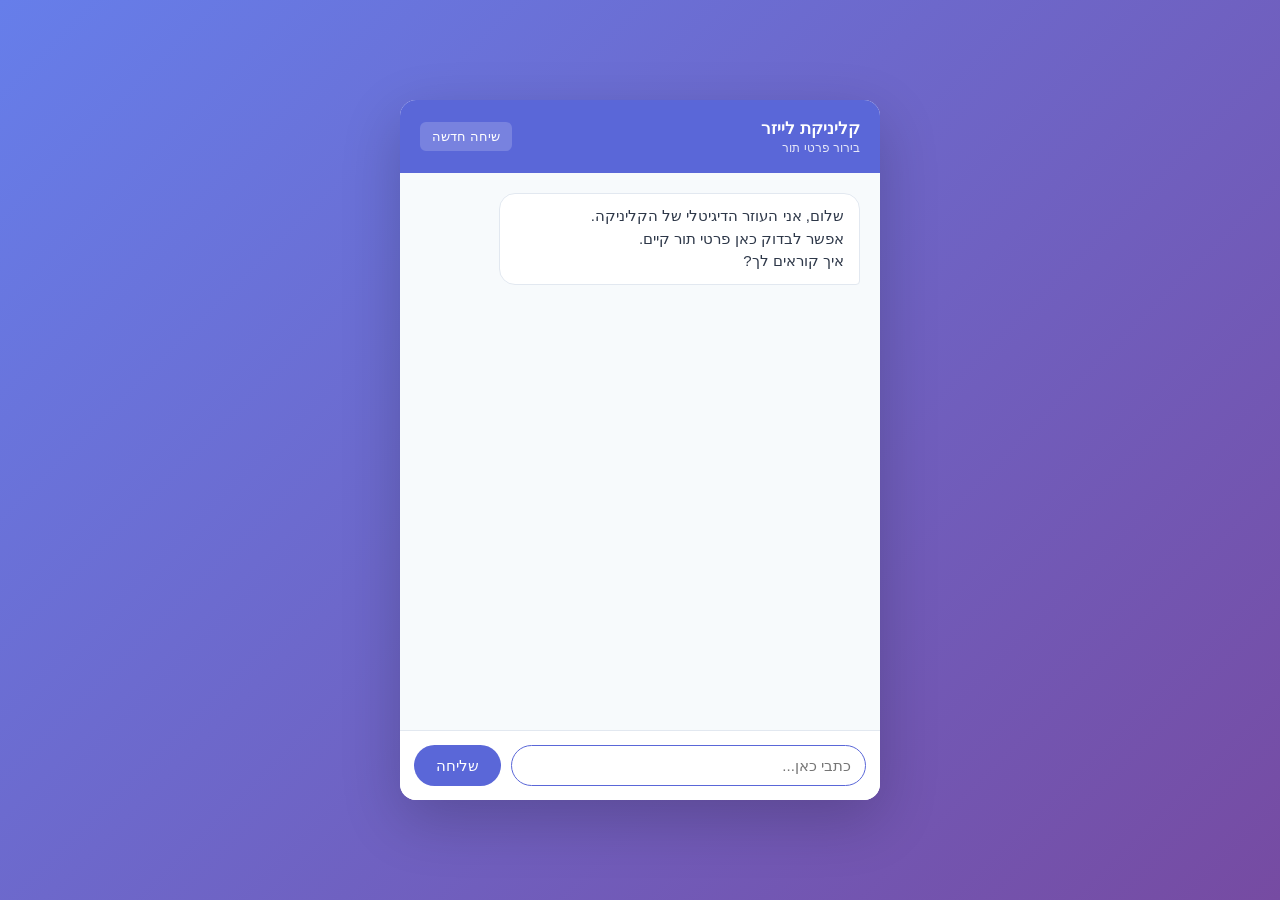
==== templates/chat.html @ aef95a11 "Add chat interface, rate limiting and security headers" ====
<!DOCTYPE html>
<html lang="he" dir="rtl">
<head>
    <meta charset="UTF-8">
    <meta name="viewport" content="width=device-width, initial-scale=1.0">
    <title>קליניקת לייזר - בירור תורים</title>
    <style>
        * { margin: 0; padding: 0; box-sizing: border-box; }

        body {
            font-family: -apple-system, "Segoe UI", Arial, sans-serif;
            background: linear-gradient(135deg, #667eea 0%, #764ba2 100%);
            height: 100vh;
            display: flex;
            align-items: center;
            justify-content: center;
            padding: 20px;
        }

        .chat-window {
            background: #fff;
            border-radius: 16px;
            box-shadow: 0 20px 60px rgba(0, 0, 0, 0.2);
            width: 100%;
            max-width: 480px;
            height: 100%;
            max-height: 700px;
            display: flex;
            flex-direction: column;
            overflow: hidden;
        }

        .chat-header {
            background: #5a67d8;
            color: #fff;
            padding: 18px 20px;
            display: flex;
            align-items: center;
            justify-content: space-between;
        }

        .chat-header h1 { font-size: 17px; font-weight: 600; }
        .chat-header p { font-size: 12px; opacity: 0.85; margin-top: 2px; }

        .reset-button {
            background: rgba(255, 255, 255, 0.18);
            color: #fff;
            border: none;
            border-radius: 6px;
            padding: 7px 12px;
            font-size: 13px;
            cursor: pointer;
            font-family: inherit;
        }

        .reset-button:hover { background: rgba(255, 255, 255, 0.3); }

        .messages {
            flex: 1;
            overflow-y: auto;
            padding: 20px;
            background: #f7fafc;
        }

        .bubble {
            max-width: 82%;
            padding: 11px 15px;
            border-radius: 16px;
            margin-bottom: 12px;
            font-size: 15px;
            line-height: 1.5;
            white-space: pre-wrap;
            word-wrap: break-word;
        }

        .bubble.bot {
            background: #fff;
            color: #2d3748;
            border: 1px solid #e2e8f0;
            border-bottom-right-radius: 4px;
            margin-left: auto;
            margin-right: 0;
        }

        .bubble.user {
            background: #5a67d8;
            color: #fff;
            border-bottom-left-radius: 4px;
            margin-right: auto;
            margin-left: 0;
        }

        .typing {
            display: none;
            gap: 4px;
            padding: 12px 16px;
            width: fit-content;
            margin-left: auto;
            background: #fff;
            border: 1px solid #e2e8f0;
            border-radius: 16px;
            margin-bottom: 12px;
        }

        .typing.visible { display: flex; }

        .typing span {
            width: 7px;
            height: 7px;
            background: #a0aec0;
            border-radius: 50%;
            animation: bounce 1.3s infinite;
        }

        .typing span:nth-child(2) { animation-delay: 0.2s; }
        .typing span:nth-child(3) { animation-delay: 0.4s; }

        @keyframes bounce {
            0%, 60%, 100% { transform: translateY(0); opacity: 0.5; }
            30% { transform: translateY(-5px); opacity: 1; }
        }

        .composer {
            display: flex;
            gap: 10px;
            padding: 14px;
            background: #fff;
            border-top: 1px solid #e2e8f0;
        }

        .composer input {
            flex: 1;
            padding: 11px 14px;
            font-size: 15px;
            border: 1px solid #cbd5e0;
            border-radius: 22px;
            font-family: inherit;
        }

        .composer input:focus {
            outline: none;
            border-color: #5a67d8;
        }

        .send-button {
            background: #5a67d8;
            color: #fff;
            border: none;
            border-radius: 22px;
            padding: 0 22px;
            font-size: 15px;
            font-weight: 500;
            cursor: pointer;
            font-family: inherit;
        }

        .send-button:hover { background: #4c51bf; }
        .send-button:disabled { background: #a0aec0; cursor: not-allowed; }

        .locked-notice {
            display: none;
            background: #fed7d7;
            color: #822727;
            padding: 11px;
            text-align: center;
            font-size: 14px;
        }

        .locked-notice.visible { display: block; }
    </style>
</head>
<body>

    <div class="chat-window">
        <div class="chat-header">
            <div>
                <h1>קליניקת לייזר</h1>
                <p>בירור פרטי תור</p>
            </div>
            <button class="reset-button" id="resetButton">שיחה חדשה</button>
        </div>

        <div class="messages" id="messages"></div>

        <div class="typing" id="typing">
            <span></span><span></span><span></span>
        </div>

        <div class="locked-notice" id="lockedNotice">
            השיחה נחסמה מטעמי אבטחת מידע
        </div>

        <div class="composer">
            <input type="text" id="messageInput"
                   placeholder="כתבי כאן..." autocomplete="off">
            <button class="send-button" id="sendButton">שליחה</button>
        </div>
    </div>

<script>
    const messagesArea = document.getElementById("messages");
    const messageInput = document.getElementById("messageInput");
    const sendButton = document.getElementById("sendButton");
    const resetButton = document.getElementById("resetButton");
    const typingIndicator = document.getElementById("typing");
    const lockedNotice = document.getElementById("lockedNotice");

    function addBubble(text, sender) {
        const bubble = document.createElement("div");
        bubble.className = "bubble " + sender;
        bubble.textContent = text;
        messagesArea.appendChild(bubble);
        messagesArea.scrollTop = messagesArea.scrollHeight;
    }

    function setBusy(isBusy) {
        sendButton.disabled = isBusy;
        messageInput.disabled = isBusy;
        typingIndicator.classList.toggle("visible", isBusy);
        if (isBusy) messagesArea.scrollTop = messagesArea.scrollHeight;
    }

    function lockConversation() {
        lockedNotice.classList.add("visible");
        messageInput.disabled = true;
        sendButton.disabled = true;
    }

    async function sendMessage() {
        const text = messageInput.value.trim();
        if (!text) return;

        addBubble(text, "user");
        messageInput.value = "";
        setBusy(true);

        try {
            const response = await fetch("/api/chat", {
                method: "POST",
                headers: { "Content-Type": "application/json" },
                body: JSON.stringify({ message: text })
            });

            const data = await response.json();
            setBusy(false);

            if (data.reply) {
                addBubble(data.reply, "bot");
            } else {
                addBubble(data.error || "משהו השתבש, אפשר לנסות שוב?", "bot");
            }

            if (data.state === "locked") {
                lockConversation();
            }

        } catch (error) {
            setBusy(false);
            addBubble("שגיאת תקשורת, אפשר לנסות שוב?", "bot");
        }

        messageInput.focus();
    }

    async function resetConversation() {
        await fetch("/api/chat/reset", { method: "POST" });

        messagesArea.innerHTML = "";
        lockedNotice.classList.remove("visible");
        messageInput.disabled = false;
        sendButton.disabled = false;

        showWelcome();
        messageInput.focus();
    }

    function showWelcome() {
        addBubble(
            "שלום, אני העוזר הדיגיטלי של הקליניקה.\n" +
            "אפשר לבדוק כאן פרטי תור קיים.\n" +
            "איך קוראים לך?",
            "bot"
        );
    }

    sendButton.addEventListener("click", sendMessage);
    resetButton.addEventListener("click", resetConversation);

    messageInput.addEventListener("keydown", function (event) {
        if (event.key === "Enter") sendMessage();
    });

    showWelcome();
    messageInput.focus();
</script>

</body>
</html>
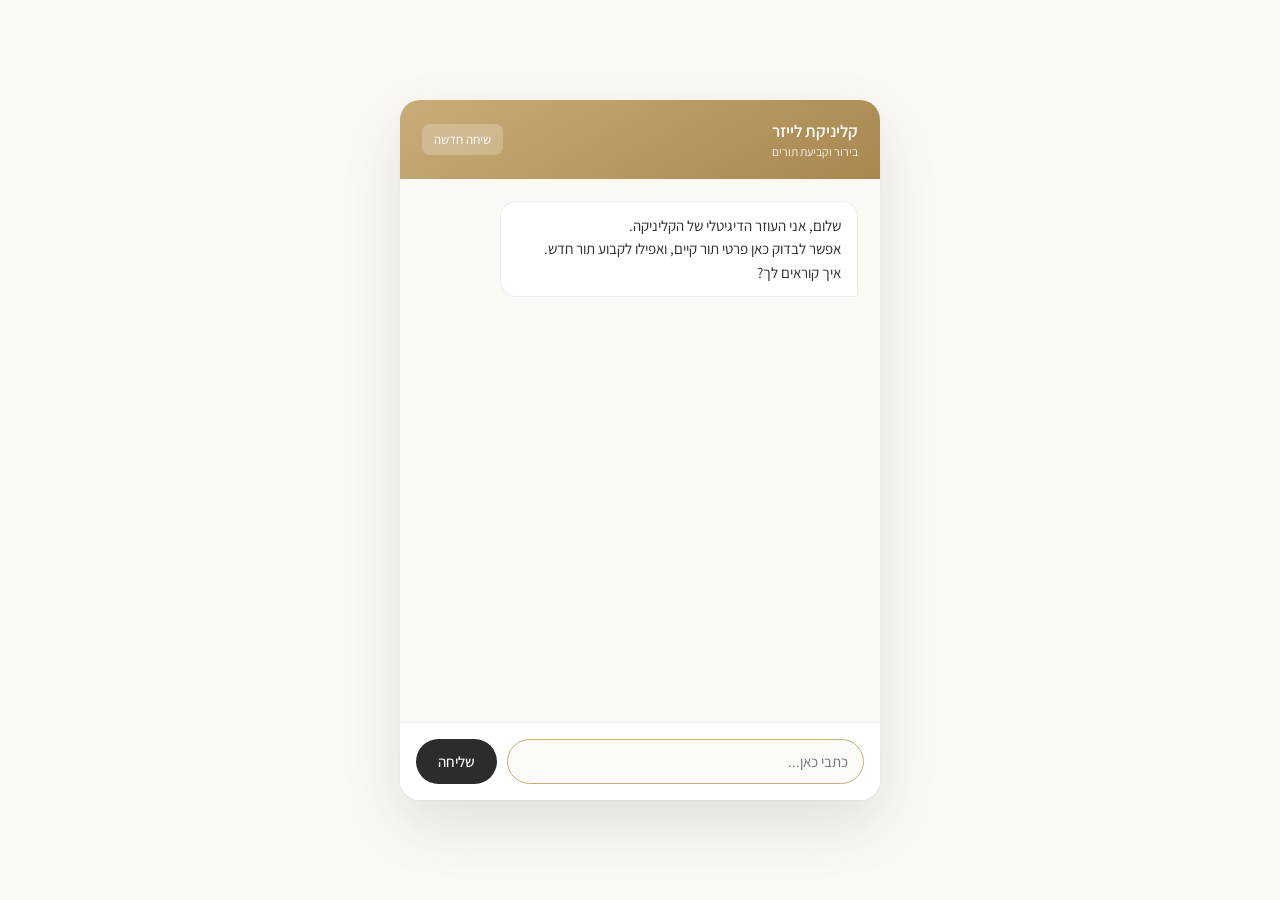
==== commit 51f664d5: "Add Release 2 self-service booking (identity, availability/booking services, portal API) and refresh" ====
--- a/templates/chat.html
+++ b/templates/chat.html
@@ -3,169 +3,75 @@
 <head>
     <meta charset="UTF-8">
     <meta name="viewport" content="width=device-width, initial-scale=1.0">
-    <title>קליניקת לייזר - בירור תורים</title>
+    <title>קליניקת לייזר - בירור וקביעת תורים</title>
+    <link rel="preconnect" href="https://fonts.googleapis.com">
+    <link rel="preconnect" href="https://fonts.gstatic.com" crossorigin>
+    <link href="https://fonts.googleapis.com/css2?family=Assistant:wght@200..800&family=Plus+Jakarta+Sans:wght@300;400;500;600&display=swap" rel="stylesheet">
     <style>
+        :root {
+            --bg: #FAF9F6; --ink: #2C2C2C; --muted: #6E6A63; --muted-3: #A9A59C;
+            --gold: #B99A64; --gold-bar: #C9AC79; --gold-ink: #A8874F; --gold-bg: #F5F0E6;
+            --border: rgba(44,44,44,0.08);
+        }
         * { margin: 0; padding: 0; box-sizing: border-box; }
-
         body {
-            font-family: -apple-system, "Segoe UI", Arial, sans-serif;
-            background: linear-gradient(135deg, #667eea 0%, #764ba2 100%);
-            height: 100vh;
-            display: flex;
-            align-items: center;
-            justify-content: center;
-            padding: 20px;
-        }
-
+            font-family: 'Assistant', 'Segoe UI', sans-serif;
+            background: var(--bg);
+            height: 100vh; display: flex; align-items: center; justify-content: center; padding: 20px;
+        }
         .chat-window {
-            background: #fff;
-            border-radius: 16px;
-            box-shadow: 0 20px 60px rgba(0, 0, 0, 0.2);
-            width: 100%;
-            max-width: 480px;
-            height: 100%;
-            max-height: 700px;
-            display: flex;
-            flex-direction: column;
-            overflow: hidden;
-        }
-
+            background: #fff; border-radius: 20px;
+            box-shadow: 0 1px 2px rgba(44,44,44,0.03), 0 24px 60px rgba(44,44,44,0.12);
+            width: 100%; max-width: 480px; height: 100%; max-height: 700px;
+            display: flex; flex-direction: column; overflow: hidden;
+        }
         .chat-header {
-            background: #5a67d8;
-            color: #fff;
-            padding: 18px 20px;
-            display: flex;
-            align-items: center;
-            justify-content: space-between;
-        }
-
+            background: linear-gradient(150deg, var(--gold-bar), var(--gold-ink));
+            color: #fff; padding: 20px 22px;
+            display: flex; align-items: center; justify-content: space-between;
+        }
         .chat-header h1 { font-size: 17px; font-weight: 600; }
-        .chat-header p { font-size: 12px; opacity: 0.85; margin-top: 2px; }
-
+        .chat-header p { font-size: 12px; opacity: 0.9; margin-top: 2px; }
         .reset-button {
-            background: rgba(255, 255, 255, 0.18);
-            color: #fff;
-            border: none;
-            border-radius: 6px;
-            padding: 7px 12px;
-            font-size: 13px;
-            cursor: pointer;
-            font-family: inherit;
-        }
-
-        .reset-button:hover { background: rgba(255, 255, 255, 0.3); }
-
-        .messages {
-            flex: 1;
-            overflow-y: auto;
-            padding: 20px;
-            background: #f7fafc;
-        }
-
+            background: rgba(255,255,255,0.22); color: #fff; border: none; border-radius: 8px;
+            padding: 7px 12px; font-size: 13px; cursor: pointer; font-family: inherit;
+        }
+        .reset-button:hover { background: rgba(255,255,255,0.35); }
+        .messages { flex: 1; overflow-y: auto; padding: 22px; background: var(--bg); }
         .bubble {
-            max-width: 82%;
-            padding: 11px 15px;
-            border-radius: 16px;
-            margin-bottom: 12px;
-            font-size: 15px;
-            line-height: 1.5;
-            white-space: pre-wrap;
-            word-wrap: break-word;
-        }
-
+            max-width: 82%; padding: 12px 16px; border-radius: 16px; margin-bottom: 12px;
+            font-size: 15px; line-height: 1.55; white-space: pre-wrap; word-wrap: break-word;
+        }
         .bubble.bot {
-            background: #fff;
-            color: #2d3748;
-            border: 1px solid #e2e8f0;
-            border-bottom-right-radius: 4px;
-            margin-left: auto;
-            margin-right: 0;
-        }
-
+            background: #fff; color: var(--ink); border: 1px solid var(--border);
+            border-bottom-right-radius: 4px; margin-left: auto; margin-right: 0;
+        }
         .bubble.user {
-            background: #5a67d8;
-            color: #fff;
-            border-bottom-left-radius: 4px;
-            margin-right: auto;
-            margin-left: 0;
-        }
-
+            background: var(--ink); color: #fff;
+            border-bottom-left-radius: 4px; margin-right: auto; margin-left: 0;
+        }
         .typing {
-            display: none;
-            gap: 4px;
-            padding: 12px 16px;
-            width: fit-content;
-            margin-left: auto;
-            background: #fff;
-            border: 1px solid #e2e8f0;
-            border-radius: 16px;
-            margin-bottom: 12px;
-        }
-
+            display: none; gap: 4px; padding: 12px 16px; width: fit-content; margin: 0 22px 12px auto;
+            background: #fff; border: 1px solid var(--border); border-radius: 16px;
+        }
         .typing.visible { display: flex; }
-
-        .typing span {
-            width: 7px;
-            height: 7px;
-            background: #a0aec0;
-            border-radius: 50%;
-            animation: bounce 1.3s infinite;
-        }
-
+        .typing span { width: 7px; height: 7px; background: var(--muted-3); border-radius: 50%; animation: bounce 1.3s infinite; }
         .typing span:nth-child(2) { animation-delay: 0.2s; }
         .typing span:nth-child(3) { animation-delay: 0.4s; }
-
-        @keyframes bounce {
-            0%, 60%, 100% { transform: translateY(0); opacity: 0.5; }
-            30% { transform: translateY(-5px); opacity: 1; }
-        }
-
-        .composer {
-            display: flex;
-            gap: 10px;
-            padding: 14px;
-            background: #fff;
-            border-top: 1px solid #e2e8f0;
-        }
-
+        @keyframes bounce { 0%, 60%, 100% { transform: translateY(0); opacity: .5; } 30% { transform: translateY(-5px); opacity: 1; } }
+        .composer { display: flex; gap: 10px; padding: 16px; background: #fff; border-top: 1px solid var(--border); }
         .composer input {
-            flex: 1;
-            padding: 11px 14px;
-            font-size: 15px;
-            border: 1px solid #cbd5e0;
-            border-radius: 22px;
-            font-family: inherit;
-        }
-
-        .composer input:focus {
-            outline: none;
-            border-color: #5a67d8;
-        }
-
+            flex: 1; padding: 12px 15px; font-size: 15px; border: 1px solid rgba(44,44,44,0.14);
+            border-radius: 24px; font-family: inherit; background: #FCFAF6;
+        }
+        .composer input:focus { outline: none; border-color: var(--gold-bar); }
         .send-button {
-            background: #5a67d8;
-            color: #fff;
-            border: none;
-            border-radius: 22px;
-            padding: 0 22px;
-            font-size: 15px;
-            font-weight: 500;
-            cursor: pointer;
-            font-family: inherit;
-        }
-
-        .send-button:hover { background: #4c51bf; }
-        .send-button:disabled { background: #a0aec0; cursor: not-allowed; }
-
-        .locked-notice {
-            display: none;
-            background: #fed7d7;
-            color: #822727;
-            padding: 11px;
-            text-align: center;
-            font-size: 14px;
-        }
-
+            background: var(--ink); color: #fff; border: none; border-radius: 24px;
+            padding: 0 22px; font-size: 15px; font-weight: 500; cursor: pointer; font-family: inherit;
+        }
+        .send-button:hover { background: #3D3B37; }
+        .send-button:disabled { background: #C7C3BB; cursor: not-allowed; }
+        .locked-notice { display: none; background: #F8ECEE; color: #B4485A; padding: 12px; text-align: center; font-size: 14px; }
         .locked-notice.visible { display: block; }
     </style>
 </head>
@@ -175,7 +81,7 @@
         <div class="chat-header">
             <div>
                 <h1>קליניקת לייזר</h1>
-                <p>בירור פרטי תור</p>
+                <p>בירור וקביעת תורים</p>
             </div>
             <button class="reset-button" id="resetButton">שיחה חדשה</button>
         </div>
@@ -277,7 +183,7 @@
     function showWelcome() {
         addBubble(
             "שלום, אני העוזר הדיגיטלי של הקליניקה.\n" +
-            "אפשר לבדוק כאן פרטי תור קיים.\n" +
+            "אפשר לבדוק כאן פרטי תור קיים, ואפילו לקבוע תור חדש.\n" +
             "איך קוראים לך?",
             "bot"
         );
@@ -295,4 +201,4 @@
 </script>
 
 </body>
-</html>+</html>
